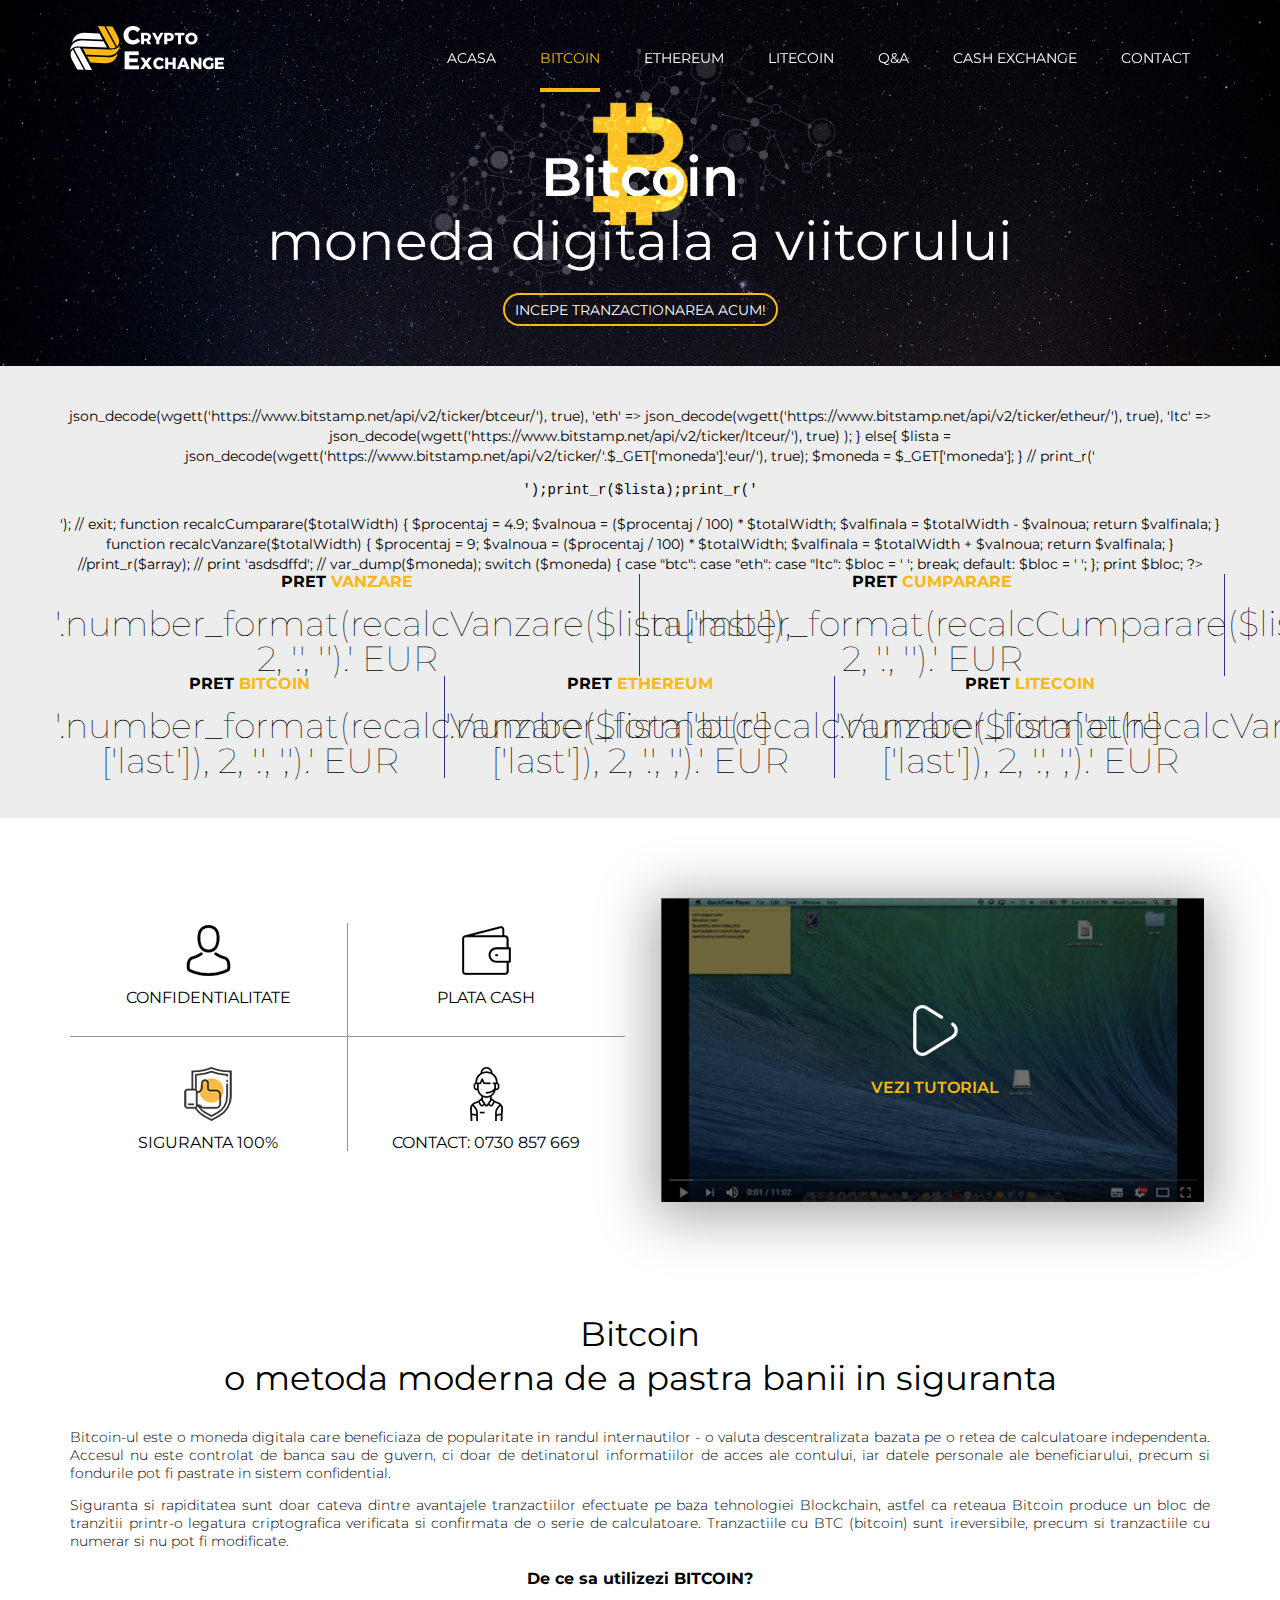
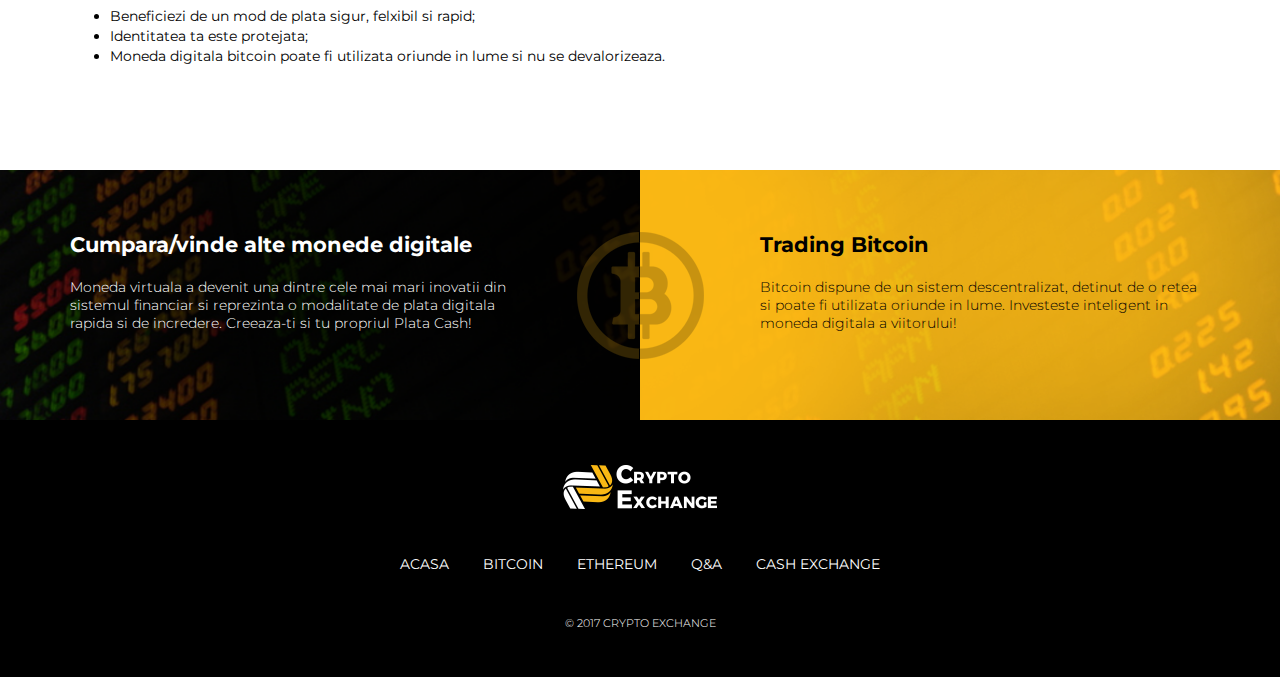
==== bitcoin.html @ 828fe554 "Initial commit" ====
<!DOCTYPE html>

<html lang="en">

<head>

	<meta charset="UTF-8">

	<meta http-equiv="X-UA-Compatible" content="IE=edge">

	<meta name="viewport" content="width=device-width, initial-scale=1">



	<title>Bitcoin - moneda digitala a viitorului - Crypto Exchange</title>



	<!-- Fonts -->

	<link href="https://fonts.googleapis.com/css?family=Montserrat:100,300,400,600" rel="stylesheet">

		

	<!-- Other CSS -->

	<link rel="stylesheet" href="assets/css/bootstrap.min.css">

	

	<!-- Master CSS -->

	<link rel="stylesheet" href="assets/css/master.css">

	<link rel="icon" type="image/png" href="http://crypto-exchange.ro/favicon.png" />

</head>

<body>



	<nav class="navbar navbar-fixed-top" role="navigation">

		<div class="container">



			<div class="nav-header clearfix">

				<button type="button" class="navbar-toggle collapsed">

					<span class="icon-bar"></span>

					<span class="icon-bar"></span>

					<span class="icon-bar"></span>

				</button>

				<a class="navbar-logo" href="http://crypto-exchange.ro/">

					<img src="assets/img/logo.png" alt="logo">

				</a>

			</div>	



			<div class="nav-menu clearfix">

				<div class="menu">

					<ul>

						<li><a href="index.html">Acasa</a></li>

						<li class="active"><a href="bitcoin.html">Bitcoin</a></li>

						<li><a href="ethereum.html">Ethereum</a></li>
						<li><a href="litecoin.html">Litecoin</a></li>

						<li><a href="qa.html">Q&amp;A</a></li>

						<li><a href="cash.html">Cash Exchange</a></li>

						<li><a href="contact.html">Contact</a></li>

					</ul>

					

				</div>

				

			</div>



		</div>

	</nav>



	<header class="hero-header bitcoin text-center">

		<div class="container">

			<h1><span>Bitcoin</span> <br> moneda digitala a viitorului </h1>

			<a href="http://crypto-exchange.ro/cash.html" class="btn btn-outline">Incepe tranzactionarea acum!</a>

		</div>

	</header>



	<div class="platform-statistic text-center">

		<div class="container">

<div class="row" id="getdata"></div>
<script type="text/javascript">
function dis() {
xmlhttp = new XMLHttpRequest();
xmlhttp.open("GET","get_rates_all_new.php?moneda=btc",false);
xmlhttp.send(null);
document.getElementById("getdata").innerHTML = xmlhttp.responseText;
}
dis();
setInterval(function() {
dis();
}, 25000);
</script> 

		</div>

	</div>

	

	<div class="platform-demo">

		<div class="container">

			<div class="row">

				<div class="col-md-6">

					<div class="features clearfix">

						<div class="feature">

							<img src="assets/icons/avatar.png" alt="Confidentialitate">

							<h2>Confidentialitate</h2>

						</div>

						<div class="feature">

							<img src="assets/icons/wallet.png" alt="Plata Cash">

							<h2>Plata Cash</h2>

						</div>

						<div class="feature">

							<img src="assets/icons/shield.png" alt="Garantie Dpozit">

							<h2>Siguranta 100%</h2>

						</div>

						<div class="feature">

							<img src="assets/icons/telemarketer.png" alt="Contact: 0730 857 669">

							<h2>Contact: 0730 857 669</h2>

						</div>

					</div>

				</div>

				<div class="col-md-6">

					<div class="video-holder">

						<div class="overlay">

							<div class="js-video-modal-open play-btn text-center">

								<img src="assets/icons/play.png" alt="">

								<span>Vezi Tutorial</span>

							</div>

						</div>

						<img src="assets/img/video-placeholder.jpg" alt="">

					</div>

					<div class="video-modal-wrapper">

						<div class="video-modal">

							<button class="js-video-modal-close close">x</button>

							<div class="video">

								<iframe width="560" height="315" src="https://www.youtube.com/embed/DD-1-QNEcyU" frameborder="0" gesture="media" allow="encrypted-media" allowfullscreen></iframe>

							</div>

						</div>

					</div>

				</div>

			</div>

		</div>

	</div>



	<div class="text-block-big">

		<div class="container">

			<div class="text-center">

				<h2>Bitcoin <br> o metoda moderna de a pastra banii in siguranta </h2>

				<p align="justify">Bitcoin-ul este o moneda digitala care beneficiaza de popularitate in randul internautilor - o valuta descentralizata bazata pe o retea de calculatoare independenta. Accesul nu este controlat de banca sau de guvern, ci doar de detinatorul informatiilor de acces ale contului, iar datele personale ale beneficiarului, precum si fondurile pot fi pastrate in sistem confidential.</p> 

				<p align="justify">Siguranta si rapiditatea sunt doar cateva dintre avantajele tranzactiilor efectuate pe baza tehnologiei Blockchain, astfel ca reteaua Bitcoin produce un bloc de tranzitii printr-o legatura criptografica verificata si confirmata de o serie de calculatoare. Tranzactiile  cu BTC (bitcoin) sunt ireversibile, precum si tranzactiile cu numerar si nu pot fi modificate.</p>

				<p><h3>De ce sa utilizezi BITCOIN?</h3></p>
				<ul align="left">
					<li>Beneficiezi de un mod de plata sigur, felxibil si rapid;</li>
					<li>Identitatea ta este protejata;</li>
					<li>Moneda digitala bitcoin poate fi utilizata oriunde in lume si nu se devalorizeaza.</li>
				</ul>


			</div>

		</div>

	</div>



	<div class="platform-services">	

		<div class="container-fluid">

			<div class="row">

				<div class="col-md-6 service-wrapper">

					<div class="service left">

						<h2>Cumpara/vinde alte monede digitale</h2>

						<p>Moneda virtuala a devenit una dintre cele mai mari inovatii din sistemul financiar si reprezinta o modalitate de plata digitala rapida si de incredere. Creeaza-ti si tu propriul Plata Cash!</p>

					</div>

				</div>

				<img src="assets/img/btc.png" alt="" class="btc-icon">

				<div class="col-md-6 service-wrapper">

					<div class="service right">

						<h2>Trading Bitcoin</h2>

						<p>Bitcoin dispune de un sistem descentralizat, detinut de o retea si poate fi utilizata oriunde in lume. Investeste inteligent in moneda digitala a viitorului!</p>

					</div>

				</div>

			</div>

		</div>

	</div>



	<footer class="site-footer">

		<div class="container">

			<div class="row">

				<div class="col-xs-12">

					<a href="#yourlink" class="footer-logo"><img src="assets/img/logo.png" alt=""></a>

					<div class="footer-menu">

						<div class="menu">

							<ul>

								<li><a href="index.html">Acasa</a></li>

								<li><a href="bitcoin.html">Bitcoin</a></li>

								<li><a href="ethereum.html">Ethereum</a></li>

								<li><a href="qa.html">Q&amp;A</a></li>

								<li><a href="cash.html">Cash Exchange</a></li>

							</ul>

							

						</div>

					</div>

					<div class="copyright">

						<p>&copy; 2017 CRYPTO EXCHANGE </p>

					</div>

				</div>

			</div>

		</div>

	</footer>



	<!-- Scripts -->

	<script type="text/javascript" src="assets/js/jquery-3.2.1.min.js"></script>

	<script type="text/javascript" src="assets/js/master.js"></script>

	

</body>

</html>
---- assets/css/master.css ----
/*************************************
*********** Table of Contents ********
**************************************
	
	0.1 - General Styles
	1.0 - Navigation
 	2.0 - Hero Header 
	2.5 - Page Header
	3.0 - Platform Statistics
	4.0 - About 
	5.0 - Feature 
	6.0 - Services 
	7.0 - CTA  
	8.0 - Platform Demo 
	9.0 - Video Modal  
	10.0 - Site Footer  
	11.0 - Media Queries 

*************************************/
/* 	0.1 - General Styles */
body {
  color: #000;
  font-family: 'Montserrat', sans-serif; }

a, a:hover, a:focus {
  text-decoration: none;
  outline: 0;
  background: none;
  box-shadow: none; }

p {
  font-size: 14px;
  line-height: 18px;
  font-weight: 300; }

.colored-text {
  color: #fab815; }

button {
  border: none; }

.text-left {
  text-align: left; }

.text-center {
  text-align: center; }

.text-right {
  text-align: right; }

.btn {
  display: inline-block;
  height: 33px;
  line-height: 33px;
  font-size: 14px;
  text-transform: uppercase;
  padding: 0 10px;
  border-radius: 20px;
  -o-transition: all .2s;
  -webkit-transition: all .2s;
  -moz-transition: all .2s;
  transition: all .2s; }
  .btn img {
    margin-right: 4px; }

.btn-solid {
  color: #fff;
  font-weight: 600;
  background: #fab815; }
  .btn-solid:hover {
    background: #d79b05; }
  .btn-solid.btn-solid-red {
    background: #ff3939; }
    .btn-solid.btn-solid-red:hover {
      background: #ff4d4d; }

.btn-outline {
  color: white;
  border: 2px solid #fab815;
  line-height: 30px; }
  .btn-outline:hover {
    color: #fff;
    background: #fab815; }

/* 1.0 - Navigation */
.navbar {
  background: #000;
  margin: 0; }
  .navbar .nav-header {
    width: 100%; }
  .navbar .navbar-toggle {
    display: block;
    margin-right: 0; }
    .navbar .navbar-toggle .icon-bar {
      width: 20px;
      height: 4px;
      background: #fff; }
  .navbar .navbar-logo {
    display: block;
    max-width: 160px;
    padding: 10px 0;
    margin: 0; }
  .navbar .nav-menu {
    width: 100%;
    display: none; }
  .navbar .menu {
    padding: 20px 0;
    float: none; }
    .navbar .menu ul {
      padding: 0;
      margin: 0;
      display: block;
      list-style-type: none;
      list-style: none; }
      .navbar .menu ul li a {
        text-transform: uppercase;
        font-weight: 400;
        color: #fff;
        padding: 10px 0;
        display: block; }
        .navbar .menu ul li a:hover {
          color: #fab815; }
      .navbar .menu ul li.active a {
        color: #fab815; }
    .navbar .menu .btn {
      margin-top: 10px; }

/* 2.0 - Hero Header */
.hero-header {
  background-repeat: none;
  background-size: cover; }
  .hero-header h1 {
    color: #fff;
    font-size: 24px;
    line-height: 34px;
    margin: 0 0 20px;
    font-weight: 400; }
    .hero-header h1 span {
      font-weight: 600; }
  .hero-header.home {
    padding: 120px 0 40px;
    background-position: right center;
    background-image: url("../img/header-home.jpg"); }
  .hero-header.bitcoin {
    padding: 145px 0 40px;
    background-position: center center;
    background-image: url("../img/header-bitcoin.jpg"); }
  .hero-header.etherum {
    padding: 145px 0 40px;
    background-position: right center;
    background-image: url("../img/header-etherum.jpg"); }
    .hero-header.etherum img {
      display: block;
      width: 80%;
      margin: 0 auto; }
	.hero-header.litecoin {
    padding: 145px 0 40px;
    background-position: right center;
    background-image: url("../img/header-litecoin.jpg"); }

/* 2.5 - Page Header */
.page-header {
  background-repeat: none;
  background-size: cover;
  padding: 129px 0 90px;
  background-position: right center;
  background-image: url("../img/page-header.jpg"); }
  .page-header h1 {
    font-size: 24px;
    line-height: 24px;
    color: #fff;
    margin: 0; }

/* 3.0 - Platform Statistics */
.platform-statistic {
  padding: 40px 0;
  background: #ededed; }
  .platform-statistic .info {
    padding-bottom: 30px;
    margin-bottom: 30px;
    border-bottom: 1px solid #2e3192; }
    .platform-statistic .info h2 {
      font-size: 16px;
      line-height: 16px;
      text-transform: uppercase;
      margin-top: 0;
      margin-bottom: 16px; }
    .platform-statistic .info .data {
      font-weight: 100;
      font-size: 35px;
      line-height: 35px; }
    .platform-statistic .info:last-child {
      padding-bottom: 0;
      margin-bottom: 0;
      border-bottom: none; }

/* 4.0 - About */
.about {
  padding: 75px 0; }
  .about .about-text h2 {
    margin-top: 0;
    margin-bottom: 20px;
    font-size: 24px;
    line-height: 34px; }
  .about .features {
    margin-top: 35px; }

/* 5.0 - Feature */
.feature {
  margin: 0 -15px 30px;
  min-width: 100%;
  text-align: center;
  text-transform: uppercase;
  padding-bottom: 30px;
  border-bottom: 1px solid #949494; }
  .feature:last-child {
    border-bottom: none;
    margin-bottom: 0;
    padding-bottom: 0; }
  .feature h2 {
    font-size: 16px;
    line-height: 16px;
    font-weight: 400;
    margin-bottom: 0; }

/* 6.0 - Services */
.platform-services {
  position: relative; }
  .platform-services img.btc-icon {
    width: 127px;
    height: 127px;
    position: absolute;
    z-index: 10;
    display: none; }
  .platform-services .service-wrapper {
    background-size: cover;
    background-repeat: none; }
    .platform-services .service-wrapper::before, .platform-services .service-wrapper::after {
      content: '';
      display: table; }
    .platform-services .service-wrapper::after {
      clear: both; }
    .platform-services .service-wrapper:first-child {
      background-color: #000;
      background-image: url("../img/stock-bg-1.png");
      background-position: left top; }
    .platform-services .service-wrapper:last-child {
      background-color: #fab815;
      background-image: url("../img/stock-bg-2.png");
      background-position: right top; }
  .platform-services .service {
    padding: 60px 0;
    max-height: auto;
    max-width: 750px;
    margin: 0 auto; }
    .platform-services .service h2 {
      margin-top: 0; }
    .platform-services .service.left {
      color: #fff; }
    .platform-services .service.right {
      color: #000; }

/* 7.0 - CTA */
.cta {
  padding: 80px 0 60px;
  background-repeat: no-repeat;
  background-position: right 15%; }
  .cta p {
    width: 100%;
    margin: 0 auto 30px; }
  .cta .btn {
    color: #000; }
    .cta .btn:hover {
      color: #fff; }

.text-block-big {
  padding: 60px 0 90px; }
  .text-block-big h2 {
    font-size: 34px;
    line-height: 44px;
    margin-top: 0px;
    font-weight: 400; }

/* 8.0 - Platform Demo */
.platform-demo {
  padding: 80px 0 50px; }
  .platform-demo .video-holder {
    width: 100%;
    margin: 60px auto 0;
    position: relative;
    box-shadow: 0px 7px 51.33px 7.67px rgba(11, 11, 12, 0.35); }
    .platform-demo .video-holder .overlay {
      position: absolute;
      top: 0;
      bottom: 0;
      left: 0;
      right: 0;
      background: rgba(0, 0, 0, 0.57); }
      .platform-demo .video-holder .overlay .play-btn {
        position: absolute;
        left: 50%;
        margin-left: -61px;
        top: 50%;
        margin-top: -46px; }
        .platform-demo .video-holder .overlay .play-btn span {
          display: block;
          font-size: 16px;
          line-height: 16px;
          color: #fab815;
          text-transform: uppercase;
          font-weight: 600;
          margin-top: 22px; }
    .platform-demo .video-holder > img {
      width: 100%; }

/* 9.0 - Video Modal */
.video-modal-wrapper {
  display: none;
  position: fixed;
  z-index: 99999;
  left: 0;
  top: 0;
  width: 100%;
  height: 100%;
  overflow: auto;
  background-color: rgba(0, 0, 0, 0.4);
  padding-top: 100px; }
  .video-modal-wrapper.video-modal-open {
    display: block; }
  .video-modal-wrapper .video-modal {
    position: relative;
    max-width: 768px;
    margin: 0 auto;
    background: #fff;
    padding: 35px 25px 25px;
    box-shadow: 0px 7px 51.33px 7.67px rgba(11, 11, 12, 0.35); }
    .video-modal-wrapper .video-modal .close {
      position: absolute;
      right: 5px;
      top: 0px;
      font-size: 18px;
      line-height: 18px;
      font-weight: 400;
      background: none;
      padding: 5px;
      color: gray; }
      .video-modal-wrapper .video-modal .close:hover {
        color: #4d4d4d; }
    .video-modal-wrapper .video-modal .video {
      height: 400px; }
    .video-modal-wrapper .video-modal iframe {
      width: 100%;
      height: 100%;
      border: none; }

/* 10.0 - Site Footer */
.site-footer {
  background: #000;
  padding: 45px 0;
  text-align: center; }
  .site-footer .footer-logo {
    display: inline-block;
    margin-bottom: 40px; }
  .site-footer .footer-menu ul {
    display: block;
    margin: 0;
    padding: 0; }
    .site-footer .footer-menu ul li {
      display: block; }
      .site-footer .footer-menu ul li a {
        text-transform: uppercase;
        font-weight: 400;
        color: #fff;
        padding: 5px 0;
        margin: 0;
        display: block;
        -o-transition: all .2s;
        -webkit-transition: all .2s;
        -moz-transition: all .2s;
        transition: all .2s; }
        .site-footer .footer-menu ul li a:hover {
          color: #fab815; }
  .site-footer .footer-menu .btn {
    margin-top: 10px; }
  .site-footer .copyright p {
    font-size: 11px;
    font-weight: 300;
    margin: 35px 0 0;
    color: #fff; }
    .site-footer .copyright p a {
      color: #fab815; }

/* 11.0 - Media Queries */
@media (min-width: 768px) {
  .hero-header h1 {
    font-size: 34px;
    line-height: 44px; }

  .page-header {
    padding: 179px 0 102px; }
    .page-header h1 {
      font-size: 34px;
      line-height: 34px; }

  /* About */
  .about .about-text h2 {
    font-size: 34px;
    line-height: 44px; }

  /* Features */
  .feature {
    float: left;
    min-width: 50%;
    margin: 0; }
    .feature:nth-child(1), .feature:nth-child(2) {
      border-bottom: 1px solid #949494;
      padding-bottom: 30px; }
    .feature:nth-child(1), .feature:nth-child(3) {
      border-right: 1px solid #949494; }
    .feature:nth-child(3), .feature:nth-child(4) {
      border-bottom: 0;
      padding: 30px 0 0; }

  /* Platform Statistics */
  .platform-statistic .info {
    border-right: 1px solid #2e3192;
    border-bottom: none;
    margin-bottom: 0;
    padding: 0; }
    .platform-statistic .info:last-child, .platform-statistic .info:nth-child(2) {
      border-right: none; }

  /* Footer */
  .site-footer .footer-menu ul {
    display: inline-block;
    margin: 0; }
    .site-footer .footer-menu ul li {
      display: inline-block; }
      .site-footer .footer-menu ul li a {
        margin: 0 15px; }
  .site-footer .btn {
    margin-top: 0;
    margin-left: 15px; } }
@media (min-width: 992px) {
  .navbar {
    background: none; }
    .navbar .nav-header {
      width: 25%;
      float: left; }
    .navbar .navbar-toggle {
      display: none; }
    .navbar .navbar-logo {
      display: block;
      height: auto;
      padding: 26px 0;
      -o-transition: all .2s;
      -webkit-transition: all .2s;
      -moz-transition: all .2s;
      transition: all .2s; }
    .navbar .nav-menu {
      width: 75%;
      float: left;
      display: block; }
      .navbar .nav-menu .menu {
        float: right;
        padding: 0; }
        .navbar .nav-menu .menu ul {
          display: inline-block; }
          .navbar .nav-menu .menu ul li {
            display: inline-block; }
            .navbar .nav-menu .menu ul li.active a:before {
              width: 100%; }
            .navbar .nav-menu .menu ul li a {
              padding: 48px 0 23px;
              margin: 0 20px;
              position: relative;
              -o-transition: all .2s;
              -webkit-transition: all .2s;
              -moz-transition: all .2s;
              transition: all .2s; }
              .navbar .nav-menu .menu ul li a:before {
                position: absolute;
                content: '';
                bottom: -1px;
                left: 0;
                width: 0%;
                height: 4px;
                background: #fab815; }
              .navbar .nav-menu .menu ul li a:hover:before {
                -o-transition: all .2s;
                -webkit-transition: all .2s;
                -moz-transition: all .2s;
                transition: all .2s;
                width: 100%; }
        .navbar .nav-menu .menu .btn {
          margin-top: 0;
          margin-left: 20px; }
    .navbar.scroll {
      background: #000; }
      .navbar.scroll .navbar-logo {
        padding: 10px 0; }
      .navbar.scroll .menu ul li a {
        padding: 22px 0; }

  .hero-header h1 {
    font-size: 54px;
    line-height: 64px; }
  .hero-header.etherum h1 {
    margin-top: -10px;
    font-size: 34px;
    line-height: 34px; }
  .hero-header.etherum img {
    width: auto; }

  .page-header h1 {
    font-size: 54px;
    line-height: 54px; }

  /* Platform Statistics */
  .platform-statistic .info:nth-child(2) {
    border-right: 1px solid #2e3192; }

  /* Platform Services */
  .platform-services img.btc-icon {
    display: block;
    left: 50%;
    margin-left: -63.5px;
    top: 50%;
    margin-top: -63.5px; }
  .platform-services .service {
    max-width: 555px;
    min-height: 250px;
    max-height: 250px; }
    .platform-services .service.left {
      float: right;
      padding-right: 105px; }
    .platform-services .service.right {
      float: left;
      padding-left: 105px; }

  /*  Platform Demo */
  .platform-demo .video-holder {
    width: 98%;
    margin: 0 auto; }
  .platform-demo .features {
    margin: 25px 0 0; }

  /* CTA */
  .cta {
    background-image: url("../img/big-logo.png"); }
    .cta p {
      width: 60%; } }

/*# sourceMappingURL=master.css.map */

.harta {
	background-image: url(../img/map-image-crypto.png);
	background-repeat: no-repeat;
	background-position: center;
}

.centru {
	text-align: center;
}

textarea.form-control {
  height: 130px;
}
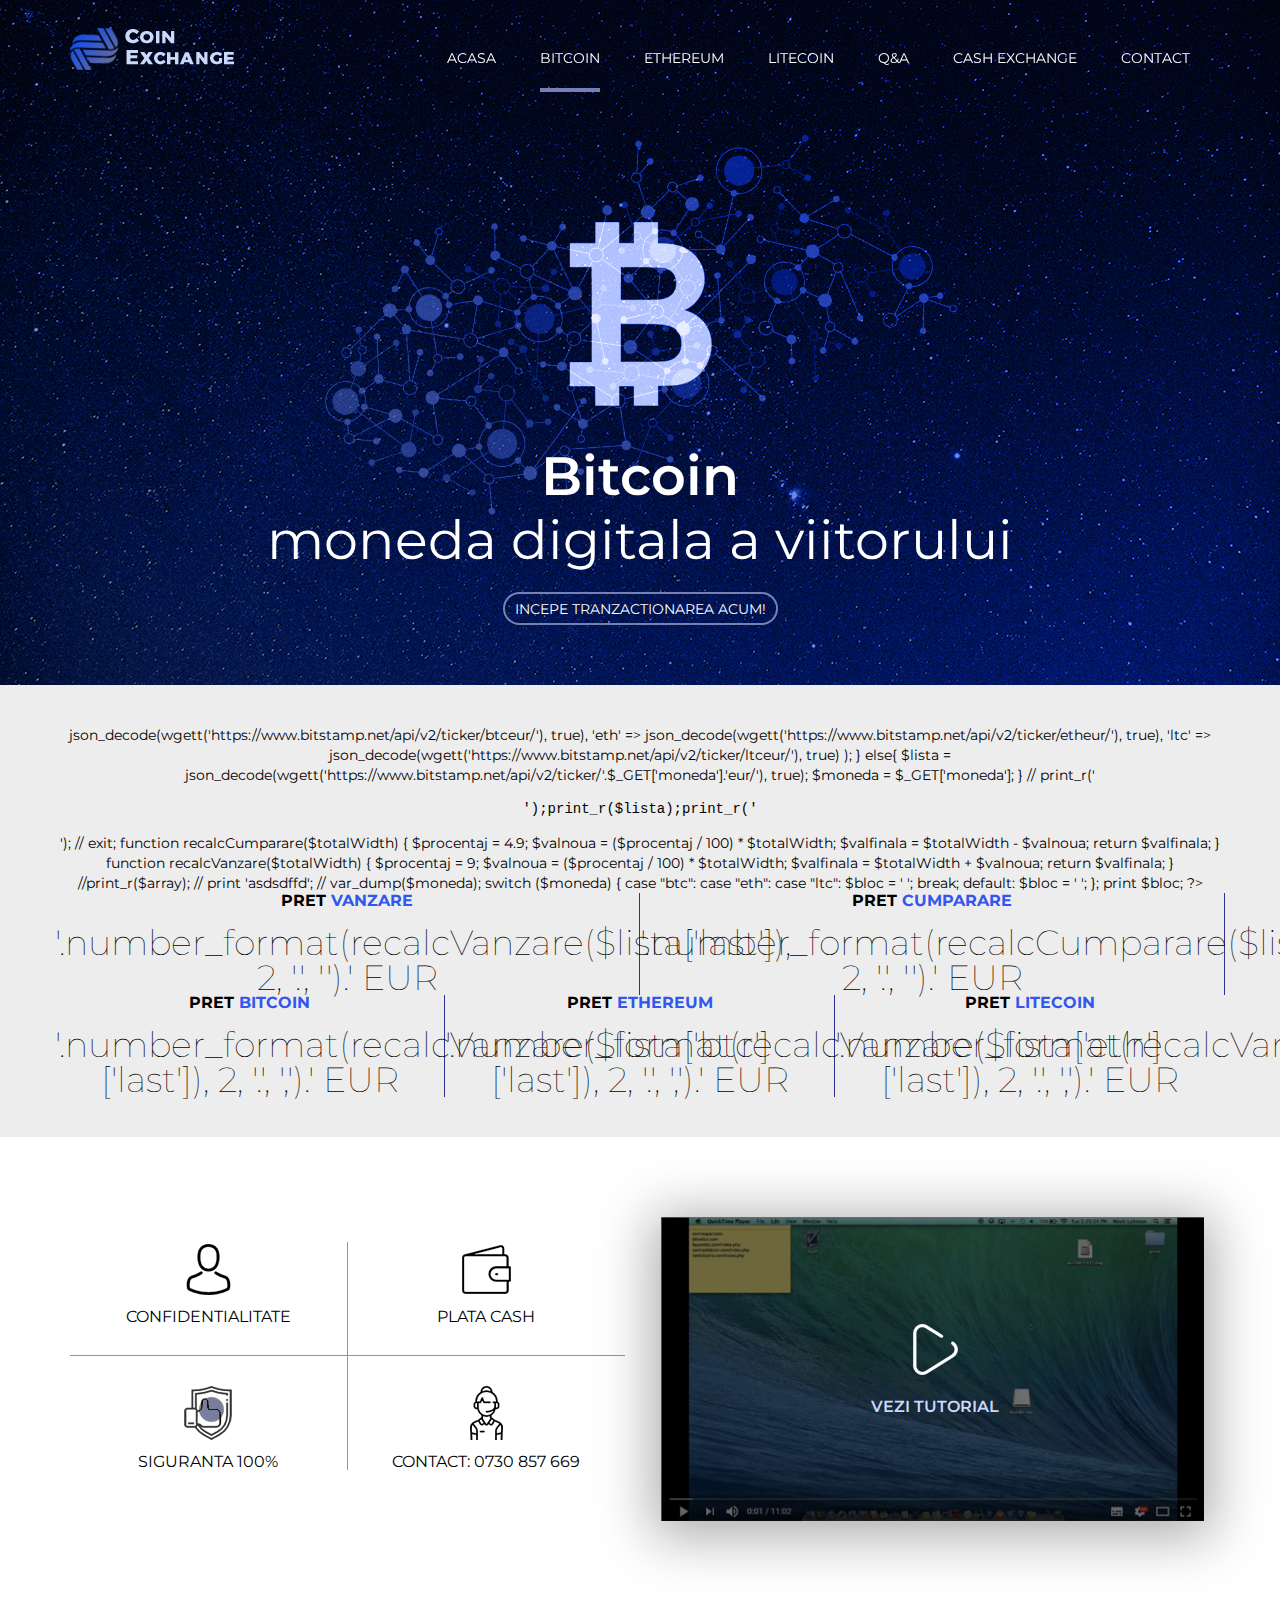
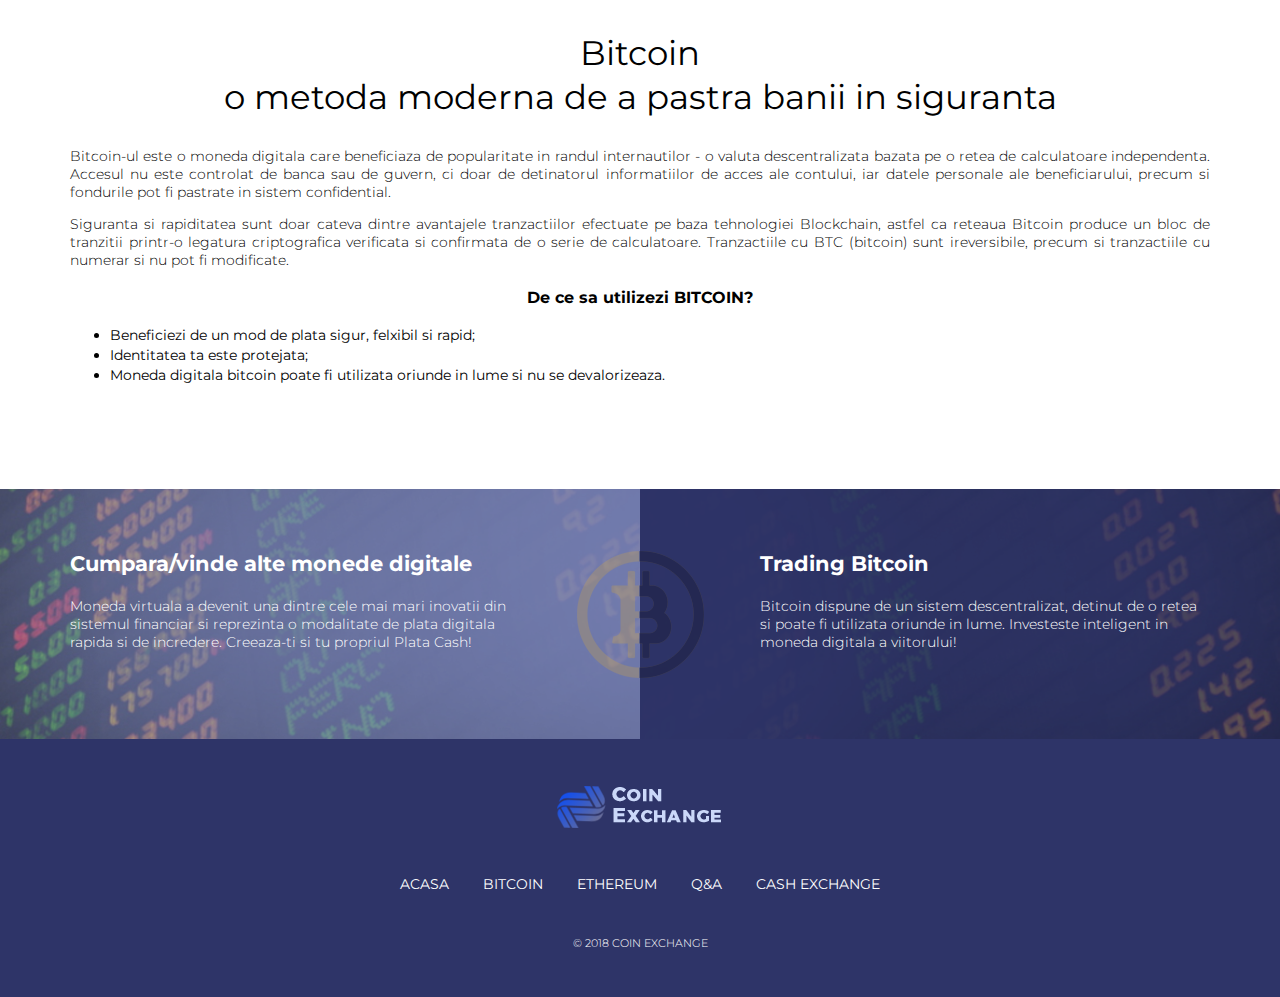
==== commit ed8b5984: "version 1.0.0" ====
--- a/bitcoin.html
+++ b/bitcoin.html
@@ -12,7 +12,7 @@
 
 
 
-	<title>Bitcoin - moneda digitala a viitorului - Crypto Exchange</title>
+	<title>Bitcoin - moneda digitala a viitorului - Coin Exchange</title>
 
 
 
@@ -20,19 +20,19 @@
 
 	<link href="https://fonts.googleapis.com/css?family=Montserrat:100,300,400,600" rel="stylesheet">
 
-		
+
 
 	<!-- Other CSS -->
 
 	<link rel="stylesheet" href="assets/css/bootstrap.min.css">
 
-	
+
 
 	<!-- Master CSS -->
 
 	<link rel="stylesheet" href="assets/css/master.css">
 
-	<link rel="icon" type="image/png" href="http://crypto-exchange.ro/favicon.png" />
+	<link rel="icon" type="image/png" href="https://i.imgur.com/ieCoJpW.png" />
 
 </head>
 
@@ -58,13 +58,13 @@
 
 				</button>
 
-				<a class="navbar-logo" href="http://crypto-exchange.ro/">
-
-					<img src="assets/img/logo.png" alt="logo">
+				<a class="navbar-logo" href="/index.html">
+
+					<img src="assets/img/logo-4.png" alt="logo">
 
 				</a>
 
-			</div>	
+			</div>
 
 
 
@@ -89,11 +89,11 @@
 
 					</ul>
 
-					
-
-				</div>
-
-				
+
+
+				</div>
+
+
 
 			</div>
 
@@ -111,7 +111,7 @@
 
 			<h1><span>Bitcoin</span> <br> moneda digitala a viitorului </h1>
 
-			<a href="http://crypto-exchange.ro/cash.html" class="btn btn-outline">Incepe tranzactionarea acum!</a>
+			<a href="/contact.html" class="btn btn-outline">Incepe tranzactionarea acum!</a>
 
 		</div>
 
@@ -135,13 +135,13 @@
 setInterval(function() {
 dis();
 }, 25000);
-</script> 
+</script>
 
 		</div>
 
 	</div>
 
-	
+
 
 	<div class="platform-demo">
 
@@ -171,7 +171,7 @@
 
 						<div class="feature">
 
-							<img src="assets/icons/shield.png" alt="Garantie Dpozit">
+							<img src="assets/icons/shield2.png" alt="Garantie Dpozit">
 
 							<h2>Siguranta 100%</h2>
 
@@ -243,7 +243,7 @@
 
 				<h2>Bitcoin <br> o metoda moderna de a pastra banii in siguranta </h2>
 
-				<p align="justify">Bitcoin-ul este o moneda digitala care beneficiaza de popularitate in randul internautilor - o valuta descentralizata bazata pe o retea de calculatoare independenta. Accesul nu este controlat de banca sau de guvern, ci doar de detinatorul informatiilor de acces ale contului, iar datele personale ale beneficiarului, precum si fondurile pot fi pastrate in sistem confidential.</p> 
+				<p align="justify">Bitcoin-ul este o moneda digitala care beneficiaza de popularitate in randul internautilor - o valuta descentralizata bazata pe o retea de calculatoare independenta. Accesul nu este controlat de banca sau de guvern, ci doar de detinatorul informatiilor de acces ale contului, iar datele personale ale beneficiarului, precum si fondurile pot fi pastrate in sistem confidential.</p>
 
 				<p align="justify">Siguranta si rapiditatea sunt doar cateva dintre avantajele tranzactiilor efectuate pe baza tehnologiei Blockchain, astfel ca reteaua Bitcoin produce un bloc de tranzitii printr-o legatura criptografica verificata si confirmata de o serie de calculatoare. Tranzactiile  cu BTC (bitcoin) sunt ireversibile, precum si tranzactiile cu numerar si nu pot fi modificate.</p>
 
@@ -263,7 +263,7 @@
 
 
 
-	<div class="platform-services">	
+	<div class="platform-services">
 
 		<div class="container-fluid">
 
@@ -311,7 +311,7 @@
 
 				<div class="col-xs-12">
 
-					<a href="#yourlink" class="footer-logo"><img src="assets/img/logo.png" alt=""></a>
+					<a href="/index.html" class="footer-logo"><img src="assets/img/logo-4.png" alt=""></a>
 
 					<div class="footer-menu">
 
@@ -331,7 +331,7 @@
 
 							</ul>
 
-							
+
 
 						</div>
 
@@ -339,7 +339,7 @@
 
 					<div class="copyright">
 
-						<p>&copy; 2017 CRYPTO EXCHANGE </p>
+						<p>&copy; 2018 COIN EXCHANGE </p>
 
 					</div>
 
@@ -359,8 +359,8 @@
 
 	<script type="text/javascript" src="assets/js/master.js"></script>
 
-	
+
 
 </body>
 
-</html>+</html>
--- a/assets/css/master.css
+++ b/assets/css/master.css
@@ -1,20 +1,20 @@
 /*************************************
 *********** Table of Contents ********
 **************************************
-	
+
 	0.1 - General Styles
 	1.0 - Navigation
- 	2.0 - Hero Header 
+ 	2.0 - Hero Header
 	2.5 - Page Header
 	3.0 - Platform Statistics
-	4.0 - About 
-	5.0 - Feature 
-	6.0 - Services 
-	7.0 - CTA  
-	8.0 - Platform Demo 
-	9.0 - Video Modal  
-	10.0 - Site Footer  
-	11.0 - Media Queries 
+	4.0 - About
+	5.0 - Feature
+	6.0 - Services
+	7.0 - CTA
+	8.0 - Platform Demo
+	9.0 - Video Modal
+	10.0 - Site Footer
+	11.0 - Media Queries
 
 *************************************/
 /* 	0.1 - General Styles */
@@ -26,6 +26,7 @@
   text-decoration: none;
   outline: 0;
   background: none;
+  -webkit-box-shadow: none;
   box-shadow: none; }
 
 p {
@@ -138,25 +139,29 @@
     .hero-header h1 span {
       font-weight: 600; }
   .hero-header.home {
-    padding: 120px 0 40px;
+    padding: 280px 0 224px;
     background-position: right center;
     background-image: url("../img/header-home.jpg"); }
   .hero-header.bitcoin {
-    padding: 145px 0 40px;
+    padding: 444px 0 60px;
     background-position: center center;
     background-image: url("../img/header-bitcoin.jpg"); }
   .hero-header.etherum {
-    padding: 145px 0 40px;
+    padding: 270px 0 200px;
     background-position: right center;
     background-image: url("../img/header-etherum.jpg"); }
     .hero-header.etherum img {
       display: block;
       width: 80%;
       margin: 0 auto; }
-	.hero-header.litecoin {
-    padding: 145px 0 40px;
+  .hero-header.litecoin {
+    padding: 270px 0 200px;
     background-position: right center;
     background-image: url("../img/header-litecoin.jpg"); }
+    .hero-header.litecoin img {
+      display: block;
+      width: 80%;
+      margin: 0 auto; }
 
 /* 2.5 - Page Header */
 .page-header {
@@ -288,6 +293,7 @@
     width: 100%;
     margin: 60px auto 0;
     position: relative;
+    -webkit-box-shadow: 0px 7px 51.33px 7.67px rgba(11, 11, 12, 0.35);
     box-shadow: 0px 7px 51.33px 7.67px rgba(11, 11, 12, 0.35); }
     .platform-demo .video-holder .overlay {
       position: absolute;
@@ -333,6 +339,7 @@
     margin: 0 auto;
     background: #fff;
     padding: 35px 25px 25px;
+    -webkit-box-shadow: 0px 7px 51.33px 7.67px rgba(11, 11, 12, 0.35);
     box-shadow: 0px 7px 51.33px 7.67px rgba(11, 11, 12, 0.35); }
     .video-modal-wrapper .video-modal .close {
       position: absolute;
@@ -395,18 +402,15 @@
   .hero-header h1 {
     font-size: 34px;
     line-height: 44px; }
-
   .page-header {
     padding: 179px 0 102px; }
     .page-header h1 {
       font-size: 34px;
       line-height: 34px; }
-
   /* About */
   .about .about-text h2 {
     font-size: 34px;
     line-height: 44px; }
-
   /* Features */
   .feature {
     float: left;
@@ -420,7 +424,6 @@
     .feature:nth-child(3), .feature:nth-child(4) {
       border-bottom: 0;
       padding: 30px 0 0; }
-
   /* Platform Statistics */
   .platform-statistic .info {
     border-right: 1px solid #2e3192;
@@ -429,7 +432,6 @@
     padding: 0; }
     .platform-statistic .info:last-child, .platform-statistic .info:nth-child(2) {
       border-right: none; }
-
   /* Footer */
   .site-footer .footer-menu ul {
     display: inline-block;
@@ -441,6 +443,7 @@
   .site-footer .btn {
     margin-top: 0;
     margin-left: 15px; } }
+
 @media (min-width: 992px) {
   .navbar {
     background: none; }
@@ -501,7 +504,6 @@
         padding: 10px 0; }
       .navbar.scroll .menu ul li a {
         padding: 22px 0; }
-
   .hero-header h1 {
     font-size: 54px;
     line-height: 64px; }
@@ -511,15 +513,12 @@
     line-height: 34px; }
   .hero-header.etherum img {
     width: auto; }
-
   .page-header h1 {
     font-size: 54px;
     line-height: 54px; }
-
   /* Platform Statistics */
   .platform-statistic .info:nth-child(2) {
     border-right: 1px solid #2e3192; }
-
   /* Platform Services */
   .platform-services img.btc-icon {
     display: block;
@@ -537,32 +536,74 @@
     .platform-services .service.right {
       float: left;
       padding-left: 105px; }
-
   /*  Platform Demo */
   .platform-demo .video-holder {
     width: 98%;
     margin: 0 auto; }
   .platform-demo .features {
     margin: 25px 0 0; }
-
   /* CTA */
   .cta {
     background-image: url("../img/big-logo.png"); }
     .cta p {
       width: 60%; } }
 
-/*# sourceMappingURL=master.css.map */
-
-.harta {
-	background-image: url(../img/map-image-crypto.png);
-	background-repeat: no-repeat;
-	background-position: center;
-}
-
-.centru {
-	text-align: center;
-}
-
-textarea.form-control {
-  height: 130px;
-}+.navbar .menu ul li.active a {
+  color: #fff; }
+
+.navbar .nav-menu .menu ul li a:before {
+  background: #7680B5; }
+
+.navbar .menu ul li a:hover {
+  color: #B4962C; }
+
+.navbar.scroll {
+  background-color: #2E3468; }
+
+.btn-outline {
+  border: 2px solid #7680B5; }
+
+.btn-outline:hover {
+  color: #fff;
+  background: #7680B5; }
+
+.intro-heading-span {
+  color: #CBD8F9 !important;
+  text-shadow: 1px 1px 8px #CBD8F9; }
+
+.colored-text {
+  color: #3357EE; }
+
+.btcwdgt-chart .btcwdgt-header {
+  background-color: #2E3468 !important; }
+
+.platform-services .service-wrapper:last-child {
+  background-color: #2E3468; }
+
+.platform-services .service-wrapper:first-child {
+  background-color: #7680B5; }
+
+.platform-services .service.right {
+  color: #fff; }
+
+.site-footer {
+  background-color: #2E3468; }
+
+.platform-demo .video-holder .overlay .play-btn span {
+  color: #CBD8F9; }
+
+.hero-header.home {
+  background-image: url(../img/header-home2.jpg) !important; }
+
+.hero-header.bitcoin {
+  background-image: url(../img/header-bitcoin-2.jpg); }
+
+.hero-header.litecoin {
+  background-position: center;
+  background-image: url("../img/header-litecoin-2.jpg"); }
+
+.hero-header.litecoin img {
+  width: 10%; }
+
+.page-header {
+  background-image: url(../img/page-header-2.jpg); }
